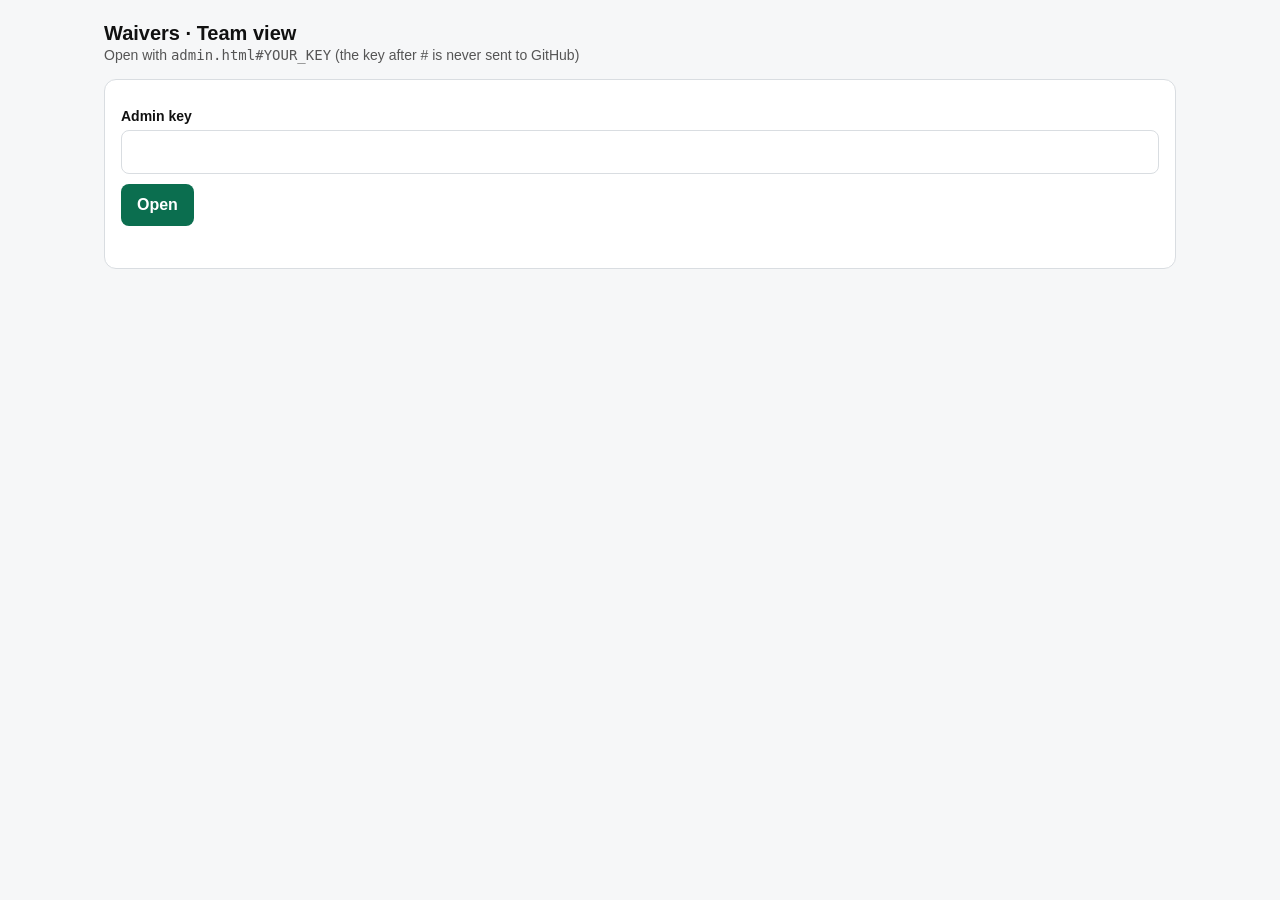
==== admin.html @ b41575f6 "Online waiver signing: front-end (GitHub Pages) + Apps Script back-end Co-Authored-By: Claude Opus 5" ====
<!DOCTYPE html>
<html lang="en">
<head>
<meta charset="utf-8">
<meta name="viewport" content="width=device-width, initial-scale=1">
<meta name="robots" content="noindex">
<title>Waivers · Team view</title>
<link rel="stylesheet" href="style.css">
</head>
<body>
<div class="wrap wide">
  <h1>Waivers · Team view</h1>
  <div class="sub">Open with <code>admin.html#YOUR_KEY</code> (the key after # is never sent to GitHub)</div>
  <div class="card hidden" id="login">
    <label for="k">Admin key</label>
    <input type="password" id="k">
    <button style="margin-top:10px" onclick="useKey($('k').value)">Open</button>
    <div class="err" id="le"></div>
  </div>
  <div id="main" class="hidden">
    <div class="row" style="margin-bottom:12px;flex-wrap:wrap">
      <input type="text" id="af" placeholder="Filter by name…" style="max-width:280px">
      <select id="as" style="max-width:200px">
        <option value="">All</option><option>NOT SIGNED</option><option>SIGNED</option><option value="RE-SIGN">RE-SIGN</option>
      </select>
      <button onclick="load()">Refresh</button>
    </div>
    <div class="stats" id="stats"></div>
    <div style="overflow:auto"><table><thead><tr>
      <th>#</th><th>Name</th><th>Insurance now</th><th>Status</th><th>Signed at</th><th>Phone check</th><th>PDF</th><th></th>
    </tr></thead><tbody id="atb"></tbody></table></div>
  </div>
</div>
<script src="config.js"></script>
<script>
  const $ = id => document.getElementById(id);
  let KEY = '', ROWS = [];
  function useKey(k) { KEY = (k || '').trim(); load(); }
  async function load() {
    try {
      const r = await api('adminList', { key: KEY });
      if (r.error) throw new Error(r.error);
      ROWS = r.rows; $('login').classList.add('hidden'); $('main').classList.remove('hidden'); render();
    } catch (e) { $('main').classList.add('hidden'); $('login').classList.remove('hidden'); $('le').textContent = KEY ? 'Wrong key or server error.' : ''; }
  }
  function render() {
    const f = $('af').value.toLowerCase(), s = $('as').value;
    const n = st => ROWS.filter(r => r.status.indexOf(st) === 0).length;
    $('stats').innerHTML =
      `<div class="stat"><b>${ROWS.length}</b>participants</div><div class="stat"><b class="s-ok">${n('SIGNED')}</b>signed</div>` +
      `<div class="stat"><b class="s-no">${n('NOT SIGNED')}</b>not signed</div><div class="stat"><b class="s-warn">${n('RE-SIGN')}</b>to re-sign</div>` +
      `<div class="stat"><b>${ROWS.filter(r => !r.hasPhone).length}</b>no phone on file</div>`;
    const list = ROWS.filter(r => (!f || r.name.toLowerCase().includes(f)) && (!s || r.status.indexOf(s) === 0));
    $('atb').innerHTML = list.map(r => {
      const cls = r.status === 'SIGNED' ? 's-ok' : r.status === 'NOT SIGNED' ? 's-no' : 's-warn';
      return `<tr><td>${esc(r.enr)}</td><td>${esc(r.name)}</td><td>${r.version === 'CON' ? esc(r.insurances) : '—'}</td>` +
        `<td class="${cls}">${esc(r.status)}</td><td>${esc(r.signedAt)}</td><td>${r.signedAt ? esc(r.verified) : (r.hasPhone ? '' : 'no phone')}</td>` +
        `<td>${r.pdf ? `<a href="${esc(r.pdf)}" target="_blank" rel="noopener">PDF</a>` : ''}</td>` +
        `<td>${r.signedAt ? `<button class="sec" style="padding:5px 9px;font-size:12px" data-enr="${esc(r.enr)}" data-n="${esc(r.name)}">Reset</button>` : ''}</td></tr>`;
    }).join('') || '<tr><td colspan="8">No result</td></tr>';
    $('atb').querySelectorAll('button[data-enr]').forEach(b => b.onclick = () => reset(b.dataset.enr, b.dataset.n));
  }
  async function reset(enr, name) {
    if (!confirm('Cancel the signature of ' + name + '? They will be able to sign again.')) return;
    try { await api('adminReset', { key: KEY, enr }); load(); } catch (e) { alert('Error'); }
  }
  $('af').oninput = render; $('as').onchange = render;
  useKey(decodeURIComponent(location.hash.slice(1)));
</script>
</body>
</html>
---- style.css ----
:root { --c:#0b6e4f; --bg:#f6f7f8; --b:#d9dde1; --err:#b42318; }
* { box-sizing: border-box; }
body { margin:0; font-family:-apple-system,Segoe UI,Roboto,Arial,sans-serif; background:var(--bg); color:#111; }
.wrap { max-width:640px; margin:0 auto; padding:18px 14px 60px; }
.wide { max-width:1100px; }
h1 { font-size:20px; margin:4px 0 2px; }
.sub { color:#555; font-size:14px; margin-bottom:16px; }
.card { background:#fff; border:1px solid var(--b); border-radius:12px; padding:16px; margin-bottom:14px; }
label { display:block; font-weight:600; font-size:14px; margin:12px 0 6px; }
input[type=text],input[type=date],input[type=tel],input[type=password],select { width:100%; padding:12px; font-size:16px; border:1px solid var(--b); border-radius:8px; background:#fff; }
button { background:var(--c); color:#fff; border:0; border-radius:8px; padding:12px 16px; font-size:16px; font-weight:600; cursor:pointer; }
button.sec { background:#fff; color:#333; border:1px solid var(--b); }
button:disabled { opacity:.5; }
.res { border:1px solid var(--b); border-radius:8px; margin-top:8px; overflow:hidden; }
.res div { padding:12px; border-bottom:1px solid var(--b); cursor:pointer; background:#fff; }
.res div:last-child { border-bottom:0; }
.res div.done { color:#888; cursor:default; }
.err { color:var(--err); font-size:14px; margin-top:8px; min-height:18px; }
.text { max-height:46vh; overflow:auto; border:1px solid var(--b); border-radius:8px; padding:12px; font-size:14px; line-height:1.45; background:#fcfcfc; }
.text h3 { font-size:15px; margin:0 0 10px; }
.lang { display:flex; gap:8px; margin-bottom:10px; }
.lang button { padding:8px 12px; font-size:14px; }
.badge { display:inline-block; padding:4px 10px; border-radius:20px; font-size:13px; font-weight:700; }
.con { background:#e3f4ec; color:#0b6e4f; } .sin { background:#fdecea; color:#b42318; }
canvas { width:100%; height:180px; border:1px dashed #888; border-radius:8px; background:#fff; touch-action:none; }
.row { display:flex; gap:10px; align-items:center; justify-content:space-between; }
.chk { display:flex; gap:10px; align-items:flex-start; font-weight:400; }
.chk input { width:22px; height:22px; margin-top:2px; flex:none; }
.hidden { display:none; }
table { width:100%; border-collapse:collapse; font-size:13px; background:#fff; }
th,td { padding:7px 8px; border-bottom:1px solid var(--b); text-align:left; }
th { position:sticky; top:0; background:#eef0f2; }
.s-ok { color:#0b6e4f; font-weight:700; } .s-no { color:#b42318; font-weight:700; } .s-warn { color:#b54708; font-weight:700; }
.stats { display:flex; gap:10px; flex-wrap:wrap; margin-bottom:12px; }
.stat { background:#fff; border:1px solid var(--b); border-radius:10px; padding:10px 14px; font-size:14px; }
.stat b { font-size:20px; display:block; }
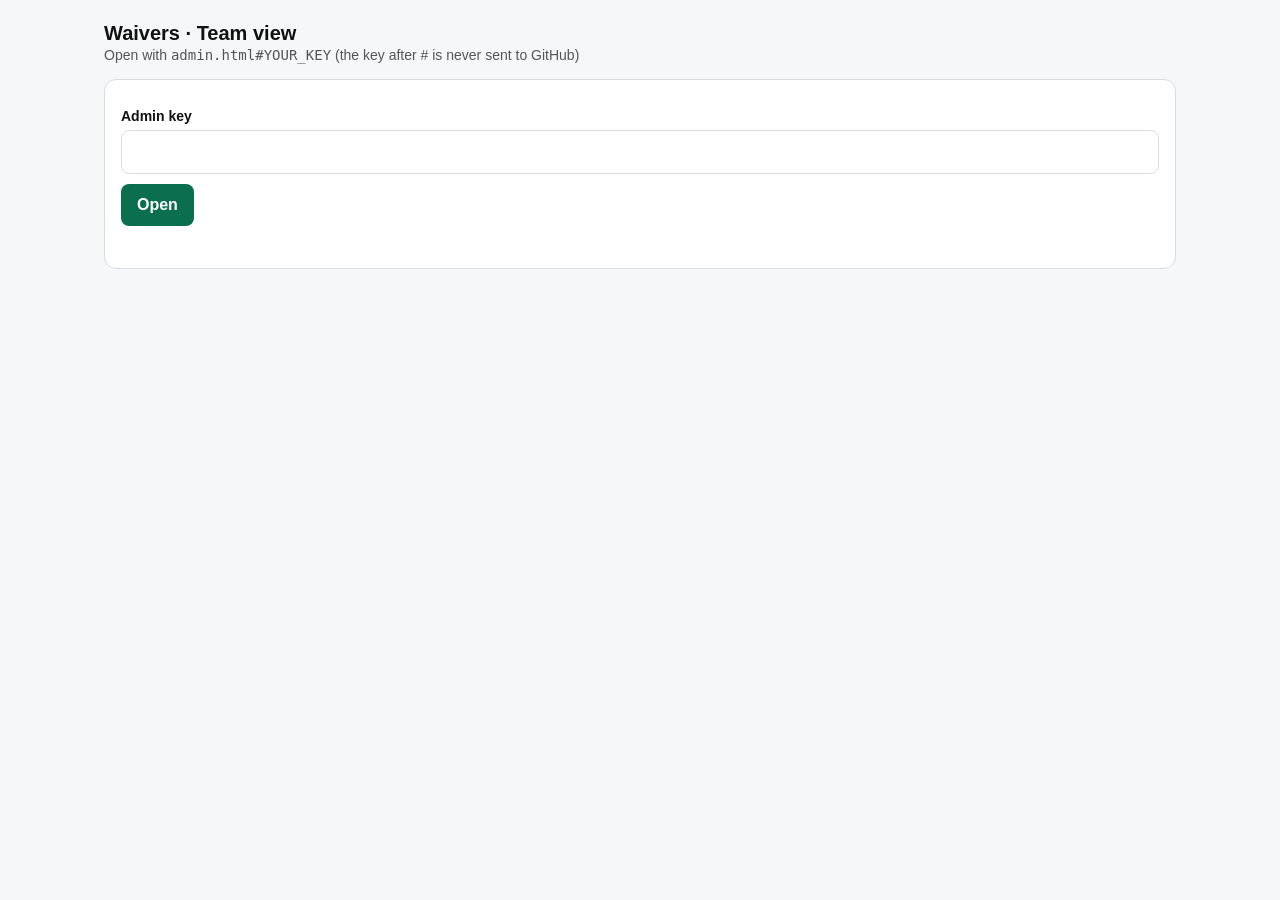
==== commit 9b0cfb7d: "Trip check (options, insurance, bus, payment), passport verification, new design, ES/EN UI Co-Author" ====
--- a/admin.html
+++ b/admin.html
@@ -5,7 +5,7 @@
 <meta name="viewport" content="width=device-width, initial-scale=1">
 <meta name="robots" content="noindex">
 <title>Waivers · Team view</title>
-<link rel="stylesheet" href="style.css">
+<link rel="stylesheet" href="style.css?v=3">
 </head>
 <body>
 <div class="wrap wide">
@@ -27,11 +27,11 @@
     </div>
     <div class="stats" id="stats"></div>
     <div style="overflow:auto"><table><thead><tr>
-      <th>#</th><th>Name</th><th>Insurance now</th><th>Status</th><th>Signed at</th><th>Phone check</th><th>PDF</th><th></th>
+      <th>#</th><th>Name</th><th>Insurance now</th><th>Status</th><th>Signed at</th><th>Verified by</th><th>PDF</th><th></th>
     </tr></thead><tbody id="atb"></tbody></table></div>
   </div>
 </div>
-<script src="config.js"></script>
+<script src="config.js?v=3"></script>
 <script>
   const $ = id => document.getElementById(id);
   let KEY = '', ROWS = [];
@@ -49,12 +49,12 @@
     $('stats').innerHTML =
       `<div class="stat"><b>${ROWS.length}</b>participants</div><div class="stat"><b class="s-ok">${n('SIGNED')}</b>signed</div>` +
       `<div class="stat"><b class="s-no">${n('NOT SIGNED')}</b>not signed</div><div class="stat"><b class="s-warn">${n('RE-SIGN')}</b>to re-sign</div>` +
-      `<div class="stat"><b>${ROWS.filter(r => !r.hasPhone).length}</b>no phone on file</div>`;
+      `<div class="stat"><b>${ROWS.filter(r => !r.hasPhone).length}</b>no passport on file</div>`;
     const list = ROWS.filter(r => (!f || r.name.toLowerCase().includes(f)) && (!s || r.status.indexOf(s) === 0));
     $('atb').innerHTML = list.map(r => {
       const cls = r.status === 'SIGNED' ? 's-ok' : r.status === 'NOT SIGNED' ? 's-no' : 's-warn';
       return `<tr><td>${esc(r.enr)}</td><td>${esc(r.name)}</td><td>${r.version === 'CON' ? esc(r.insurances) : '—'}</td>` +
-        `<td class="${cls}">${esc(r.status)}</td><td>${esc(r.signedAt)}</td><td>${r.signedAt ? esc(r.verified) : (r.hasPhone ? '' : 'no phone')}</td>` +
+        `<td class="${cls}">${esc(r.status)}</td><td>${esc(r.signedAt)}</td><td>${r.signedAt ? esc(r.verified) : (r.hasPhone ? '' : 'no form')}</td>` +
         `<td>${r.pdf ? `<a href="${esc(r.pdf)}" target="_blank" rel="noopener">PDF</a>` : ''}</td>` +
         `<td>${r.signedAt ? `<button class="sec" style="padding:5px 9px;font-size:12px" data-enr="${esc(r.enr)}" data-n="${esc(r.name)}">Reset</button>` : ''}</td></tr>`;
     }).join('') || '<tr><td colspan="8">No result</td></tr>';
